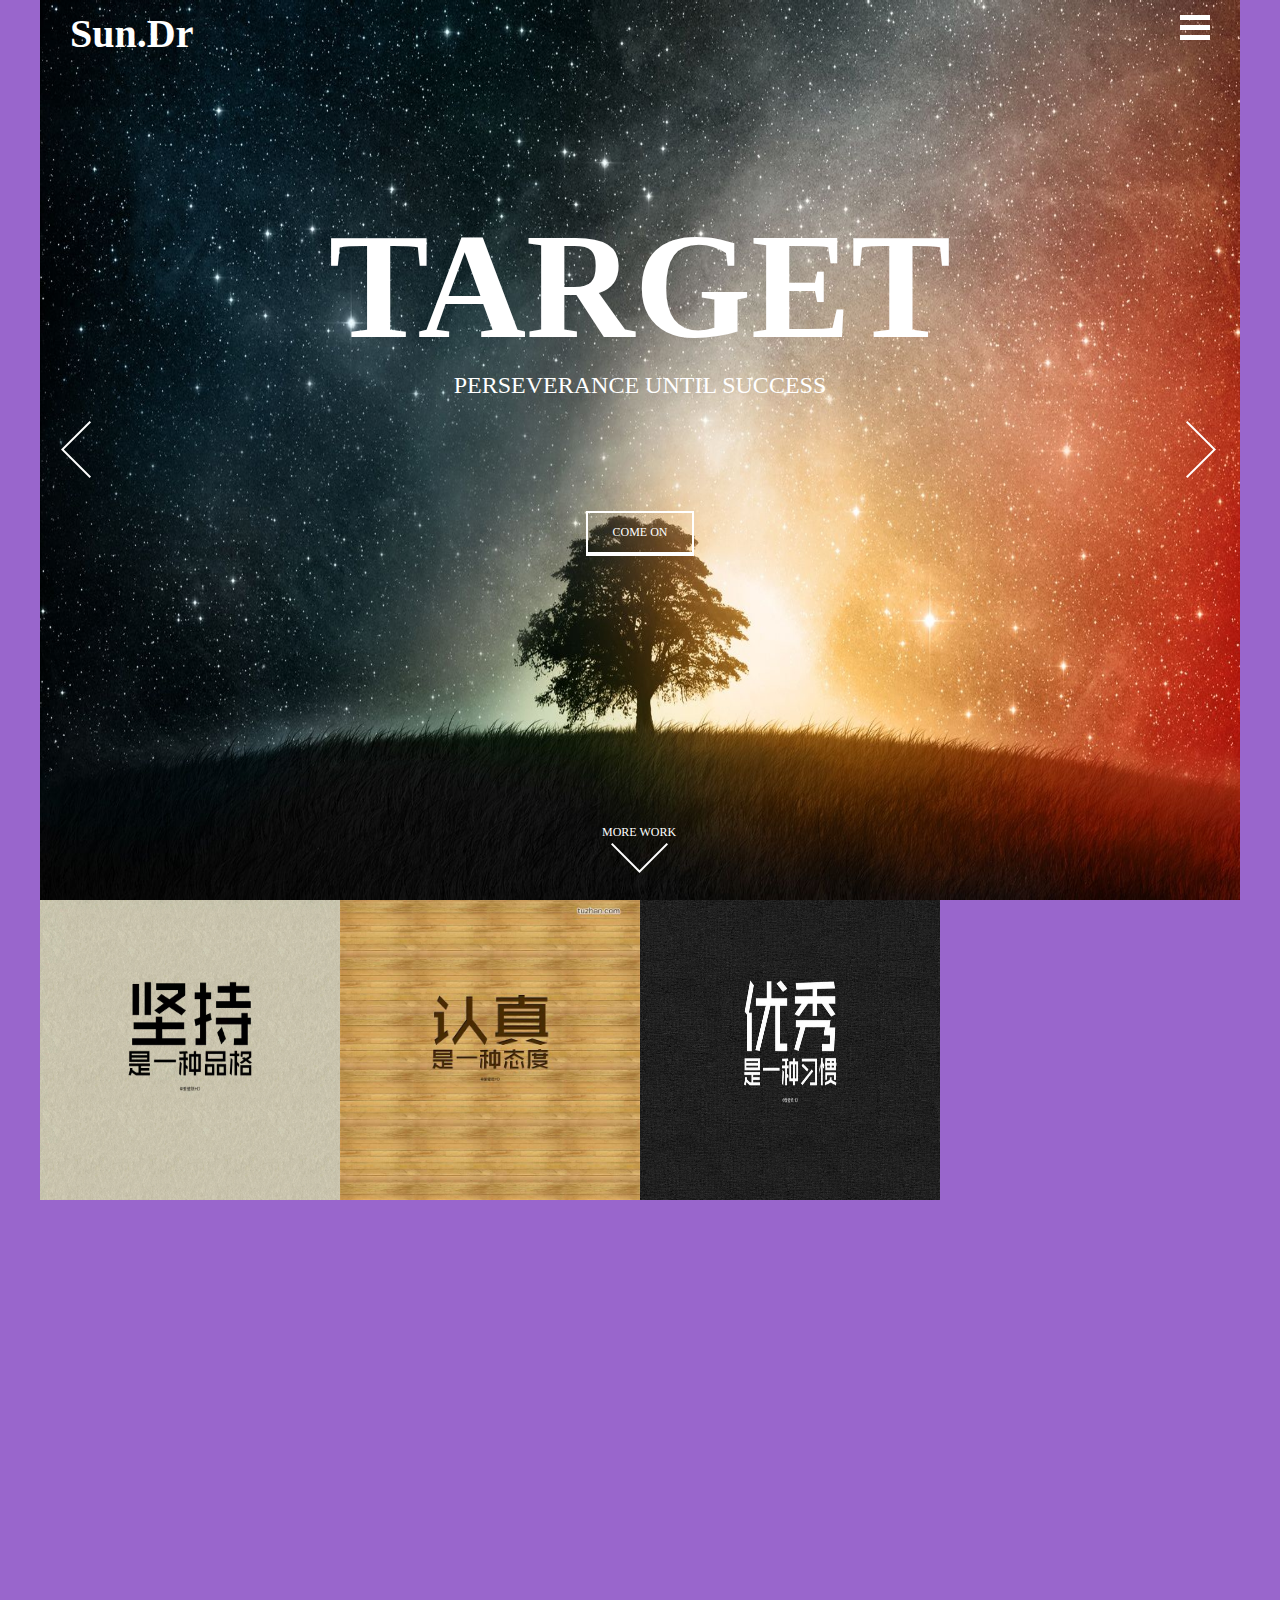
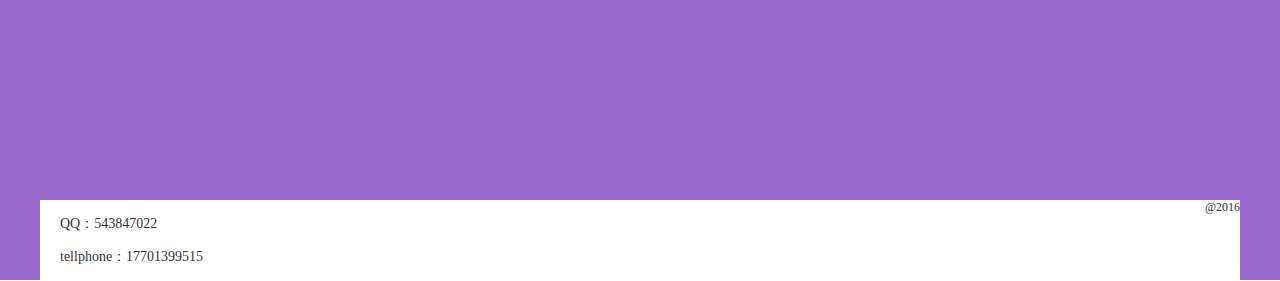
==== index.html @ 45cc050a "个人网站" ====
<!doctype html>
<html lang="en">

<head>
    <meta charset="UTF-8">
    <title>Sun.dr</title>
    <!--保证IE浏览器以最高版本运行-->
    <meta http-equiv="X-UA-Compatible" content="IE=edge,chrome=1" />
    <!--规定比例为100%-->
    <meta name="viewport" content="width=device-width, initial-scale=1.0, maximum-scale=1.0">
    <!--base文件-->
    <link rel="stylesheet" href="css/base.css" type="text/css">
    <!--内容区样式-->
    <link rel="stylesheet" href="css/style.css" type="text/css">
</head>

<body>
    <div class="bg">
        <!-- 头部 -->
        <div class="head_box">
            <a href="javascript:;" id="name">Sun.Dr</a>
            <ul class="fr">
                <li class="fl">
                    <a href="javascript:;" class="myhome">HOMEPAGE</a>
                </li>
                <li class="fl">
                    <a href="javascript:;" class="work">WORK</a>
                </li>
                <li class="fl">
                    <a href="javascript:;" id="close">X</a>
                </li>
            </ul>
        </div>
        <!-- 主页 -->
        <!-- 主页第一块 -->
        <div class="homepage">
            <div class="clearfix nav_box">
                <a href="javascript:;" class="name fl">Sun.Dr</a>
                <a href="javascript:;" class="nav fr">
                    <span></span>
                    <span></span>
                    <span></span>
                </a>
            </div>
            <div class="homepage_div clearfix">
                <img src="images/homepage_one.jpg" alt="" width="1200px" class="homepage_one fl">
                <img src="images/homepage_two.jpg" alt="" width="1200px" class="homepage_one fl">
                <img src="images/homepage_three.jpg" alt="" width="1200px" class="homepage_one fl">
            </div>
            <div class="homepage_text clearfix">
                <!-- 第一块文字 -->
                <div class="fl">
                    <h2>TARGET</h2>
                    <p class="fight">PERSEVERANCE UNTIL SUCCESS</p>
                    <button class="comeon btn-1">COME ON</button>
                </div>
                <!-- 第二块文字 -->
                <div class="fl">
                    <h2>STRIVE</h2>
                    <p class="fight">PERSEVERANCE UNTIL SUCCESS</p>
                    <button class="comeon btn-1">COME ON</button>
                </div>
                <!-- 第三块文字 -->
                <div class="fl">
                    <h2>INSIST</h2>
                    <p class="fight">PERSEVERANCE UNTIL SUCCESS</p>
                    <button class="comeon btn-1">COME ON</button>
                </div>
            </div>
            <!-- 左右下按钮 -->
            <a href="javascript:;" class="btn_l"></a>
            <a href="javascript:;" class="btn_r"></a>
            <a href="javascript:;" class="btn_b"></a>
            <p class="more">MORE WORK</p>
            <!-- 导航栏 -->
        </div>

        <!-- 作品展示 -->
        <div class="work_box">
            <ul class="clearfix">
                <!--坚持块-->
                <li class="fl">
                    <div class="port-6 effect-1">
                        <div class="image-box">
                            <img src="images/insist.jpg" alt="">
                        </div>
                    </div>
                </li>
                <!--认真块-->
                <li class="fl">
                    <div class="port-6 effect-1">
                        <div class="image-box">
                            <img src="images/earnest.jpg" alt="">
                        </div> 
                    </div>
                </li>
                <!--优秀块-->
                <li class="fl">
                    <div class="port-6 effect-1">
                        <div class="image-box">
                            <img src="images/work_habit.jpg" alt="">
                        </div> 
                    </div>
                </li>
            </ul>
        </div>
        <div class="footer clearfix">
            <div class="fl foot_l">
                <span>QQ：543847022</span>
                <span>tellphone：17701399515</span>
            </div>
            <span class="fr foot_r">@2016</span>
        </div>
    </div>
    <script src="js/jquery.min.js"></script>
    <script>
        $(function() {
            // 主页高度
            var homepageH = $(window).height();
            $('.homepage_one').css('height', homepageH);
            $('.bg').css('height', 2 * homepageH + 80);
            $('.homepage').css('height', homepageH);
            $('.mid').css('height', homepageH);

            // 主页滚动
            $('.homepage_div').html($('.homepage_div').html() + $('.homepage_div').html());
            var homeW = $('.homepage_one').width() * $('.homepage_one').length;
            $('.homepage_div').css('width', homeW);
            var w = homeW / 2;
            var iNow = 0;
            var timer = null;

            timer = setInterval(function() {
                iNow++;
                moveLoop($('.homepage_div'), -iNow * $('.homepage_one').width());
                moveLoop($('.homepage_text'), -iNow * $('.homepage_text div').width());
            }, 3500);

            var left = 0;

            function moveLoop(obj, iTarget) {
                var count = Math.round(500 / 30);
                var start = left;
                var dis = iTarget - start;
                var n = 0;
                clearInterval(obj.timer);

                obj.timer = setInterval(function() {
                    n++;

                    var a = 1 - n / count;
                    left = start + dis * (1 - Math.pow(a, 3));

                    if (left < 0) {
                        obj.css('left', left % w);
                    } else {
                        obj.css('left', (left % w - w) % w);
                    }

                    if (n == count) {
                        clearInterval(obj.timer);
                    }
                }, 30);
            }

            $('.homepage').mouseover(function() {
                clearInterval(timer);
            });
            $('.homepage').mouseout(function() {
                timer = setInterval(function() {
                    iNow++;
                    moveLoop($('.homepage_div'), -iNow * $('.homepage_one').width());
                    moveLoop($('.homepage_text'), -iNow * $('.homepage_text div').width());
                }, 3500);

            });
            $('.btn_r').click(function() {
                iNow++;
                moveLoop($('.homepage_div'), -iNow * $('.homepage_one').width());
                moveLoop($('.homepage_text'), -iNow * $('.homepage_text div').width());
            });
            $('.btn_l').click(function() {
                iNow--;
                moveLoop($('.homepage_div'), -iNow * $('.homepage_one').width());
                moveLoop($('.homepage_text'), -iNow * $('.homepage_text div').width());
            });

            // 导航点击
            $('.nav').mouseover(function() {
                $('.nav span').css('background', '#CC0033');
            });
            $('.nav').mouseout(function() {
                $('.nav span').css('background', '#fff');
            });
            $('.nav').click(function() {
                $('.nav_box').css('display', 'none');
                $('.head_box').animate({
                    top: '0px'
                }, 'slow');
            });
            $('#close').click(function() {
                $('.head_box').animate({
                    top: '-95px'
                }, 'slow', function() {
                    $('.nav_box').css('display', 'block');
                });
            });

            $('.work_box').css('height', homepageH);
            $('.btn_b').click(function() {
                $('body,html').animate({
                    scrollTop: homepageH - 95
                }, 1000, function() {

                });
            });
            $('.work').click(function() {
                $('body,html').animate({
                    scrollTop: homepageH - 95
                }, 1000);
            });
            $('.myhome').click(function() {
                $('body,html').animate({
                    scrollTop: 0
                }, 1000);
            });

            // 头部悬浮
            $(window).scroll(function() {
                var len = $(this).scrollTop();
                if (len > 200) {
                    $('.head_box').css('top', '0');
                } else {
                    $('.head_box').css('top', '-95px');
                }
            });
            
            //当页面大小改变的时候高度不变
	        $(window).resize(function() {
	            var homepageH = $(window).height();
	            $('.homepage_one').css('height', homepageH);
	            $('.bg').css('height', 2 * homepageH + 80);
	            $('.homepage').css('height', homepageH);
	            $('.mid').css('height', homepageH);
	        });
        });    

    </script>
</body>

</html>
---- css/base.css ----
﻿@charset "utf-8";
/* 基础css  清除默认样式*/
body,html{font-size:12px; font-family: "Microsoft YaHei"}
ul,ol,body,h1,h2,h3,h4,h5,h6,p,dl,dd{margin: 0; color: #333;}
h1,h2,h3,h4,h5,h6,b,strong{font-weight:normal;}
a{text-decoration:none; color:#000;}
a:focus{outline:none;}
i,em{font-style:normal;}
.fl{float:left;}
.fr{float:right;}
.clearfix:after{display:block;clear:both;content:'';}
.clearfix{zoom:1;}
select,input{outline:none; border:none 0; padding:0;}
textarea{outline:none; resize:none; padding:0;}
ul,ol{list-style:none; vertical-align:top; padding: 0;}
a img{border:0;}
table,th,td,tr{padding:0;}
table{border-collapse: collapse;}
---- css/style.css ----
@charset "utf-8";

/*背景色*/

.bg {
    background: #9966CC;
    width: 100%;
    height: 1000px;
}

/*头部*/

.head_box {
    position: fixed;
    top: -95px;
    width: 1200px;
    height: 90px;
    background: #fff;
    line-height: 90px;
    border-bottom: 5px solid #CC0000;
    z-index: 2;
    left: 50%;
    margin-left: -600px;
}
#name {
    font-size: 40px;
    color: #CC0033;
    margin-left: 30px;
    font-weight: bold;
}
.head_box ul {
    margin-right: 30px;
}
.head_box ul li {
    margin-left: 10px;
}
.head_box ul li a {
    display: block;
    padding: 0px 25px;
    font-size: 18px;
    color: #333;
}
.head_box ul li a:hover {
    border-bottom: 5px solid #99CC00;
}
#close {
    font-size: 30px;
}
#close:hover {
    color: #FF3333;
}

/*主页*/


/*主页第一块*/

.homepage {
    width: 1200px;
    position: relative;
    overflow: hidden;
    left: 0;
    top: 0;
    margin: 0 auto;
}
.homepage_div {
    width: 3600px;
    position: absolute;
    left: 0;
    top: 0;
}
.homepage_text {
    position: absolute;
    left: 0;
    top: 0;
    width: 3600px;
    height: 100%;
    overflow: hidden;
}
.homepage_text div {
    width: 1200px;
    height: 100%;
    text-align: center;
}
h2,
.fight,
.comeon {
    color: #fff;
}
h2 {
    font-size: 150px;
    font-weight: bold;
    margin-top: 200px;
}
.fight {
    font-size: 24px;
    margin-bottom: 100px;
}
/*按钮样式*/
.comeon {
    font-size: 16px;
    border: 2px solid #fff;
    padding: 10px 25px;
    background: none;
	border: 2px solid;
	border-bottom-width: 4px;
	font: inherit;
	letter-spacing: inherit;
	margin: 1em;
	padding: 1em 2em;
	text-transform: inherit;
	-webkit-transition: color 1s;
	transition: color 1s;
}
.btn-1 {
	color: #fff;
}
.btn-1:hover {
-webkit-animation: halftone 1s forwards;
animation: halftone 1s forwards;
background: -webkit-radial-gradient(circle, #FF0066 0.2em, rgba(0, 0, 0, 0) 0.25em) 0 0/1.25em 1.25em, -webkit-radial-gradient(circle, #FF0066 0.2em, rgba(0, 0, 0, 0) 0.25em) 6.25em 6.25em/1.25em 1.25em;
background: radial-gradient(circle, #FF0066 0.2em, rgba(0, 0, 0, 0) 0.25em) 0 0/1.25em 1.25em, radial-gradient(circle, #FF0066 0.2em, rgba(0, 0, 0, 0) 0.25em) 6.25em 6.25em/1.25em 1.25em;
  color: #FF99FF; cursor: pointer;
}

@-webkit-keyframes halftone {
100% {
    background-size: 2.375em 2.375em, 0.1em 0.1em;
	}
}

@keyframes halftone {
100% {
    background-size: 2.375em 2.375em, 0.1em 0.1em;
    }
}

/*左右下按钮*/

.btn_l,
.btn_r {
    position: absolute;
    width: 40px;
    height: 58px;
    top: 50%;
    margin-top: -29px;
}
.btn_r {
    background: url(../images/bg.png) -651px -10px no-repeat;
    right: 15px;
}
.btn_r:hover {
    background: url(../images/bg.png) -651px -144px no-repeat;
}
.btn_l {
    background: url(../images/bg.png) -606px -10px no-repeat;
    left: 15px;
}
.btn_l:hover {
    background: url(../images/bg.png) -606px -144px no-repeat;
}
.btn_b {
    position: absolute;
    bottom: 20px;
    left: 50%;
    width: 58px;
    height: 38px;
    margin-left: -29px;
    background: url(../images/bg.png) -545px -9px no-repeat;
}
.btn_b:hover {
    background: url(../images/bg.png) -545px -144px no-repeat;
}
.more {
    color: #fff;
    position: absolute;
    font-size: 12px;
    left: 50%;
    bottom: 60px;
    margin-left: -38px;
}

/*导航栏*/

.name {
    color: #fff;
    font-size: 40px;
    margin-left: 30px;
    font-weight: bold;
}
.nav_box {
    position: absolute;
    width: 100%;
    height: 90px;
    left: 0;
    top: 10px;
    z-index: 3;
}
.nav {
    margin-right: 30px;
}
.nav span {
    width: 30px;
    height: 5px;
    background: #fff;
    margin-top: 5px;
    display: block;
}

/*作品展示*/

.work_box {
    width: 1200px;
    height: 800px;
    margin: 0 auto;
}

/*尾部*/

.footer {
    height: 80px;
    width: 1200px;
    background: #fff;
    margin: 0 auto;
}
.footer .foot_l span {
    font-size: 14px;
    color: #333;
    margin: 15px 20px;
    display: block;
}

/*工作区*/

.work_box li {
    width: 300px;
    height: 300px;
}
.work_box li img{
	width: 300px;
	height: 300px;
}
h3 {
    font-size: 30px;
    margin: 50px 0 10px;
}
.btn {
    display: inline-block;
    padding: 5px 10px;
    font-size: 14px;
    color: #fff;
    border: 2px solid #4d92d9;
    background-color: #4d92d9;
    transition: 0.4s;
    margin-top: 10px;
}
.btn:hover {
    background-color: transparent;
    color: #4d92d9;
    transition: 0.4s;
}
/*.text-desc {
    position: absolute;
    left: 0;
    top: -300px;
    background-color: #fff;
    width: 300px;
    height: 300px;
    display: none;
}
.port-6 {
    width: 300px;
    height: 300px;
    position: relative;
    text-align: center;
    border: 4px solid rgba(255, 255, 255, 0.9);
}
.port-6.effect-1 img {
    width: 300px;
    height: 300px;
    transition: 0.5s;
}
.port-6.effect-1:hover img {
    transform: scale(0.3) translateY(80%);
    position: relative;
    z-index: 1;
}*/
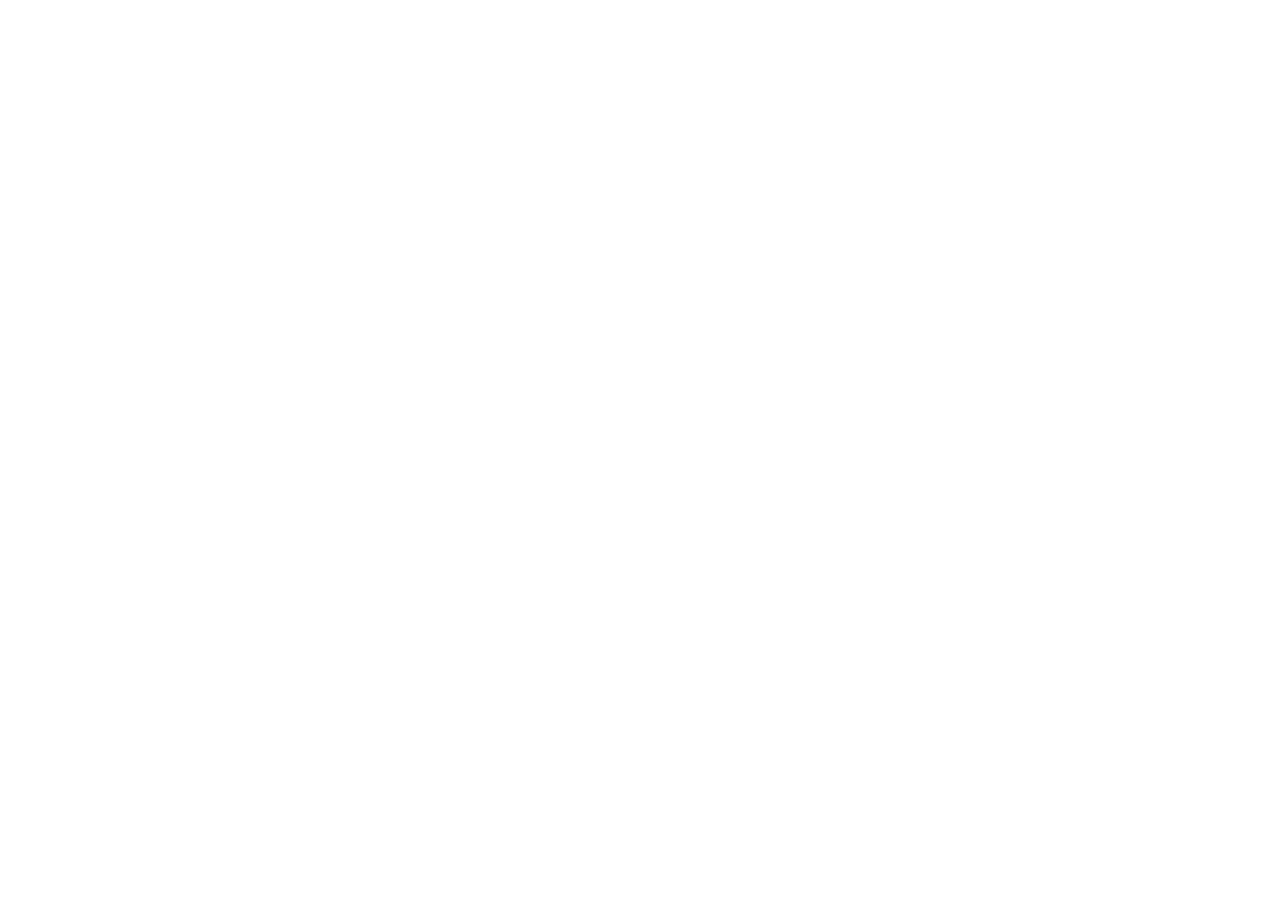
==== commit 916d7479: "更新并加入登录页" ====
--- a/index.html
+++ b/index.html
@@ -16,234 +16,13 @@
 
 <body>
     <div class="bg">
-        <!-- 头部 -->
-        <div class="head_box">
-            <a href="javascript:;" id="name">Sun.Dr</a>
-            <ul class="fr">
-                <li class="fl">
-                    <a href="javascript:;" class="myhome">HOMEPAGE</a>
-                </li>
-                <li class="fl">
-                    <a href="javascript:;" class="work">WORK</a>
-                </li>
-                <li class="fl">
-                    <a href="javascript:;" id="close">X</a>
-                </li>
-            </ul>
-        </div>
-        <!-- 主页 -->
-        <!-- 主页第一块 -->
-        <div class="homepage">
-            <div class="clearfix nav_box">
-                <a href="javascript:;" class="name fl">Sun.Dr</a>
-                <a href="javascript:;" class="nav fr">
-                    <span></span>
-                    <span></span>
-                    <span></span>
-                </a>
-            </div>
-            <div class="homepage_div clearfix">
-                <img src="images/homepage_one.jpg" alt="" width="1200px" class="homepage_one fl">
-                <img src="images/homepage_two.jpg" alt="" width="1200px" class="homepage_one fl">
-                <img src="images/homepage_three.jpg" alt="" width="1200px" class="homepage_one fl">
-            </div>
-            <div class="homepage_text clearfix">
-                <!-- 第一块文字 -->
-                <div class="fl">
-                    <h2>TARGET</h2>
-                    <p class="fight">PERSEVERANCE UNTIL SUCCESS</p>
-                    <button class="comeon btn-1">COME ON</button>
-                </div>
-                <!-- 第二块文字 -->
-                <div class="fl">
-                    <h2>STRIVE</h2>
-                    <p class="fight">PERSEVERANCE UNTIL SUCCESS</p>
-                    <button class="comeon btn-1">COME ON</button>
-                </div>
-                <!-- 第三块文字 -->
-                <div class="fl">
-                    <h2>INSIST</h2>
-                    <p class="fight">PERSEVERANCE UNTIL SUCCESS</p>
-                    <button class="comeon btn-1">COME ON</button>
-                </div>
-            </div>
-            <!-- 左右下按钮 -->
-            <a href="javascript:;" class="btn_l"></a>
-            <a href="javascript:;" class="btn_r"></a>
-            <a href="javascript:;" class="btn_b"></a>
-            <p class="more">MORE WORK</p>
-            <!-- 导航栏 -->
-        </div>
-
-        <!-- 作品展示 -->
-        <div class="work_box">
-            <ul class="clearfix">
-                <!--坚持块-->
-                <li class="fl">
-                    <div class="port-6 effect-1">
-                        <div class="image-box">
-                            <img src="images/insist.jpg" alt="">
-                        </div>
-                    </div>
-                </li>
-                <!--认真块-->
-                <li class="fl">
-                    <div class="port-6 effect-1">
-                        <div class="image-box">
-                            <img src="images/earnest.jpg" alt="">
-                        </div> 
-                    </div>
-                </li>
-                <!--优秀块-->
-                <li class="fl">
-                    <div class="port-6 effect-1">
-                        <div class="image-box">
-                            <img src="images/work_habit.jpg" alt="">
-                        </div> 
-                    </div>
-                </li>
-            </ul>
-        </div>
-        <div class="footer clearfix">
-            <div class="fl foot_l">
-                <span>QQ：543847022</span>
-                <span>tellphone：17701399515</span>
-            </div>
-            <span class="fr foot_r">@2016</span>
-        </div>
+        
     </div>
     <script src="js/jquery.min.js"></script>
     <script>
         $(function() {
-            // 主页高度
-            var homepageH = $(window).height();
-            $('.homepage_one').css('height', homepageH);
-            $('.bg').css('height', 2 * homepageH + 80);
-            $('.homepage').css('height', homepageH);
-            $('.mid').css('height', homepageH);
-
-            // 主页滚动
-            $('.homepage_div').html($('.homepage_div').html() + $('.homepage_div').html());
-            var homeW = $('.homepage_one').width() * $('.homepage_one').length;
-            $('.homepage_div').css('width', homeW);
-            var w = homeW / 2;
-            var iNow = 0;
-            var timer = null;
-
-            timer = setInterval(function() {
-                iNow++;
-                moveLoop($('.homepage_div'), -iNow * $('.homepage_one').width());
-                moveLoop($('.homepage_text'), -iNow * $('.homepage_text div').width());
-            }, 3500);
-
-            var left = 0;
-
-            function moveLoop(obj, iTarget) {
-                var count = Math.round(500 / 30);
-                var start = left;
-                var dis = iTarget - start;
-                var n = 0;
-                clearInterval(obj.timer);
-
-                obj.timer = setInterval(function() {
-                    n++;
-
-                    var a = 1 - n / count;
-                    left = start + dis * (1 - Math.pow(a, 3));
-
-                    if (left < 0) {
-                        obj.css('left', left % w);
-                    } else {
-                        obj.css('left', (left % w - w) % w);
-                    }
-
-                    if (n == count) {
-                        clearInterval(obj.timer);
-                    }
-                }, 30);
-            }
-
-            $('.homepage').mouseover(function() {
-                clearInterval(timer);
-            });
-            $('.homepage').mouseout(function() {
-                timer = setInterval(function() {
-                    iNow++;
-                    moveLoop($('.homepage_div'), -iNow * $('.homepage_one').width());
-                    moveLoop($('.homepage_text'), -iNow * $('.homepage_text div').width());
-                }, 3500);
-
-            });
-            $('.btn_r').click(function() {
-                iNow++;
-                moveLoop($('.homepage_div'), -iNow * $('.homepage_one').width());
-                moveLoop($('.homepage_text'), -iNow * $('.homepage_text div').width());
-            });
-            $('.btn_l').click(function() {
-                iNow--;
-                moveLoop($('.homepage_div'), -iNow * $('.homepage_one').width());
-                moveLoop($('.homepage_text'), -iNow * $('.homepage_text div').width());
-            });
-
-            // 导航点击
-            $('.nav').mouseover(function() {
-                $('.nav span').css('background', '#CC0033');
-            });
-            $('.nav').mouseout(function() {
-                $('.nav span').css('background', '#fff');
-            });
-            $('.nav').click(function() {
-                $('.nav_box').css('display', 'none');
-                $('.head_box').animate({
-                    top: '0px'
-                }, 'slow');
-            });
-            $('#close').click(function() {
-                $('.head_box').animate({
-                    top: '-95px'
-                }, 'slow', function() {
-                    $('.nav_box').css('display', 'block');
-                });
-            });
-
-            $('.work_box').css('height', homepageH);
-            $('.btn_b').click(function() {
-                $('body,html').animate({
-                    scrollTop: homepageH - 95
-                }, 1000, function() {
-
-                });
-            });
-            $('.work').click(function() {
-                $('body,html').animate({
-                    scrollTop: homepageH - 95
-                }, 1000);
-            });
-            $('.myhome').click(function() {
-                $('body,html').animate({
-                    scrollTop: 0
-                }, 1000);
-            });
-
-            // 头部悬浮
-            $(window).scroll(function() {
-                var len = $(this).scrollTop();
-                if (len > 200) {
-                    $('.head_box').css('top', '0');
-                } else {
-                    $('.head_box').css('top', '-95px');
-                }
-            });
-            
-            //当页面大小改变的时候高度不变
-	        $(window).resize(function() {
-	            var homepageH = $(window).height();
-	            $('.homepage_one').css('height', homepageH);
-	            $('.bg').css('height', 2 * homepageH + 80);
-	            $('.homepage').css('height', homepageH);
-	            $('.mid').css('height', homepageH);
-	        });
-        });    
+           
+        })
 
     </script>
 </body>
--- a/css/style.css
+++ b/css/style.css
@@ -1,287 +1,80 @@
 @charset "utf-8";
+/*首页*/
+.home{
+	position: relative;
+	margin: 0 auto;
+	width: 100%;
+	height: 1080px;
+}
+.home-bg{
+	position: absolute;
+	left: 0;
+	top: 0;
+	width: 100%;
+	height: 1080px;
+}
+.home-bg img{
+	display: block;
+	width: 100%;
+	opacity: 0;
+	filter: alpha(opacity=0);
+}
+.homeImg1{
+	margin-left: -2000px;
+}
+.homeImg2{
+	margin-left: -2000px;
+}
+.homeImg3{
+	margin-left: -2000px;
+}
+.homeImg4{
+	height: 250px;
+	margin-left: -2000px;
+}
+.homeMask{
+	position: absolute;
+	left: 0;
+	top: 0;
+	width: 100%;
+	height: 1080px;
+	background: #000;
+	opacity: .3;
+	filter: alpha(opacity=30);
+}
+.homeDes{
+	position: absolute;
+	left: 0;
+	top: 0;
+	width: 100%;
+}
+.homeDes-false{
+	display: none;
+}
+.homeDes-true{
+	margin-top: 200px;
+	line-height: 28px;
+	text-align: center;
+	color: #fff;
+	font-size: 16px;
+}
+.goMyhome{
+	position: absolute;
+	left: 0%;
+	top: 0%;
+	margin: -34px -46px 0 0;
+	width: 186px;
+	height: 280px;
+	background: url(../images/panda2.png) no-repeat;
+	transition: all 5s cubic-bezier(0.27, 1.01, 0.85, 1.35);
+}
 
 /*背景色*/
 
 .bg {
     background: #9966CC;
     width: 100%;
-    height: 1000px;
+   	background: url(../images/myHome_bg.jpg) no-repeat;
+   	height: 800px;
 }
 
-/*头部*/
-
-.head_box {
-    position: fixed;
-    top: -95px;
-    width: 1200px;
-    height: 90px;
-    background: #fff;
-    line-height: 90px;
-    border-bottom: 5px solid #CC0000;
-    z-index: 2;
-    left: 50%;
-    margin-left: -600px;
-}
-#name {
-    font-size: 40px;
-    color: #CC0033;
-    margin-left: 30px;
-    font-weight: bold;
-}
-.head_box ul {
-    margin-right: 30px;
-}
-.head_box ul li {
-    margin-left: 10px;
-}
-.head_box ul li a {
-    display: block;
-    padding: 0px 25px;
-    font-size: 18px;
-    color: #333;
-}
-.head_box ul li a:hover {
-    border-bottom: 5px solid #99CC00;
-}
-#close {
-    font-size: 30px;
-}
-#close:hover {
-    color: #FF3333;
-}
-
-/*主页*/
-
-
-/*主页第一块*/
-
-.homepage {
-    width: 1200px;
-    position: relative;
-    overflow: hidden;
-    left: 0;
-    top: 0;
-    margin: 0 auto;
-}
-.homepage_div {
-    width: 3600px;
-    position: absolute;
-    left: 0;
-    top: 0;
-}
-.homepage_text {
-    position: absolute;
-    left: 0;
-    top: 0;
-    width: 3600px;
-    height: 100%;
-    overflow: hidden;
-}
-.homepage_text div {
-    width: 1200px;
-    height: 100%;
-    text-align: center;
-}
-h2,
-.fight,
-.comeon {
-    color: #fff;
-}
-h2 {
-    font-size: 150px;
-    font-weight: bold;
-    margin-top: 200px;
-}
-.fight {
-    font-size: 24px;
-    margin-bottom: 100px;
-}
-/*按钮样式*/
-.comeon {
-    font-size: 16px;
-    border: 2px solid #fff;
-    padding: 10px 25px;
-    background: none;
-	border: 2px solid;
-	border-bottom-width: 4px;
-	font: inherit;
-	letter-spacing: inherit;
-	margin: 1em;
-	padding: 1em 2em;
-	text-transform: inherit;
-	-webkit-transition: color 1s;
-	transition: color 1s;
-}
-.btn-1 {
-	color: #fff;
-}
-.btn-1:hover {
--webkit-animation: halftone 1s forwards;
-animation: halftone 1s forwards;
-background: -webkit-radial-gradient(circle, #FF0066 0.2em, rgba(0, 0, 0, 0) 0.25em) 0 0/1.25em 1.25em, -webkit-radial-gradient(circle, #FF0066 0.2em, rgba(0, 0, 0, 0) 0.25em) 6.25em 6.25em/1.25em 1.25em;
-background: radial-gradient(circle, #FF0066 0.2em, rgba(0, 0, 0, 0) 0.25em) 0 0/1.25em 1.25em, radial-gradient(circle, #FF0066 0.2em, rgba(0, 0, 0, 0) 0.25em) 6.25em 6.25em/1.25em 1.25em;
-  color: #FF99FF; cursor: pointer;
-}
-
-@-webkit-keyframes halftone {
-100% {
-    background-size: 2.375em 2.375em, 0.1em 0.1em;
-	}
-}
-
-@keyframes halftone {
-100% {
-    background-size: 2.375em 2.375em, 0.1em 0.1em;
-    }
-}
-
-/*左右下按钮*/
-
-.btn_l,
-.btn_r {
-    position: absolute;
-    width: 40px;
-    height: 58px;
-    top: 50%;
-    margin-top: -29px;
-}
-.btn_r {
-    background: url(../images/bg.png) -651px -10px no-repeat;
-    right: 15px;
-}
-.btn_r:hover {
-    background: url(../images/bg.png) -651px -144px no-repeat;
-}
-.btn_l {
-    background: url(../images/bg.png) -606px -10px no-repeat;
-    left: 15px;
-}
-.btn_l:hover {
-    background: url(../images/bg.png) -606px -144px no-repeat;
-}
-.btn_b {
-    position: absolute;
-    bottom: 20px;
-    left: 50%;
-    width: 58px;
-    height: 38px;
-    margin-left: -29px;
-    background: url(../images/bg.png) -545px -9px no-repeat;
-}
-.btn_b:hover {
-    background: url(../images/bg.png) -545px -144px no-repeat;
-}
-.more {
-    color: #fff;
-    position: absolute;
-    font-size: 12px;
-    left: 50%;
-    bottom: 60px;
-    margin-left: -38px;
-}
-
-/*导航栏*/
-
-.name {
-    color: #fff;
-    font-size: 40px;
-    margin-left: 30px;
-    font-weight: bold;
-}
-.nav_box {
-    position: absolute;
-    width: 100%;
-    height: 90px;
-    left: 0;
-    top: 10px;
-    z-index: 3;
-}
-.nav {
-    margin-right: 30px;
-}
-.nav span {
-    width: 30px;
-    height: 5px;
-    background: #fff;
-    margin-top: 5px;
-    display: block;
-}
-
-/*作品展示*/
-
-.work_box {
-    width: 1200px;
-    height: 800px;
-    margin: 0 auto;
-}
-
-/*尾部*/
-
-.footer {
-    height: 80px;
-    width: 1200px;
-    background: #fff;
-    margin: 0 auto;
-}
-.footer .foot_l span {
-    font-size: 14px;
-    color: #333;
-    margin: 15px 20px;
-    display: block;
-}
-
-/*工作区*/
-
-.work_box li {
-    width: 300px;
-    height: 300px;
-}
-.work_box li img{
-	width: 300px;
-	height: 300px;
-}
-h3 {
-    font-size: 30px;
-    margin: 50px 0 10px;
-}
-.btn {
-    display: inline-block;
-    padding: 5px 10px;
-    font-size: 14px;
-    color: #fff;
-    border: 2px solid #4d92d9;
-    background-color: #4d92d9;
-    transition: 0.4s;
-    margin-top: 10px;
-}
-.btn:hover {
-    background-color: transparent;
-    color: #4d92d9;
-    transition: 0.4s;
-}
-/*.text-desc {
-    position: absolute;
-    left: 0;
-    top: -300px;
-    background-color: #fff;
-    width: 300px;
-    height: 300px;
-    display: none;
-}
-.port-6 {
-    width: 300px;
-    height: 300px;
-    position: relative;
-    text-align: center;
-    border: 4px solid rgba(255, 255, 255, 0.9);
-}
-.port-6.effect-1 img {
-    width: 300px;
-    height: 300px;
-    transition: 0.5s;
-}
-.port-6.effect-1:hover img {
-    transform: scale(0.3) translateY(80%);
-    position: relative;
-    z-index: 1;
-}*/
